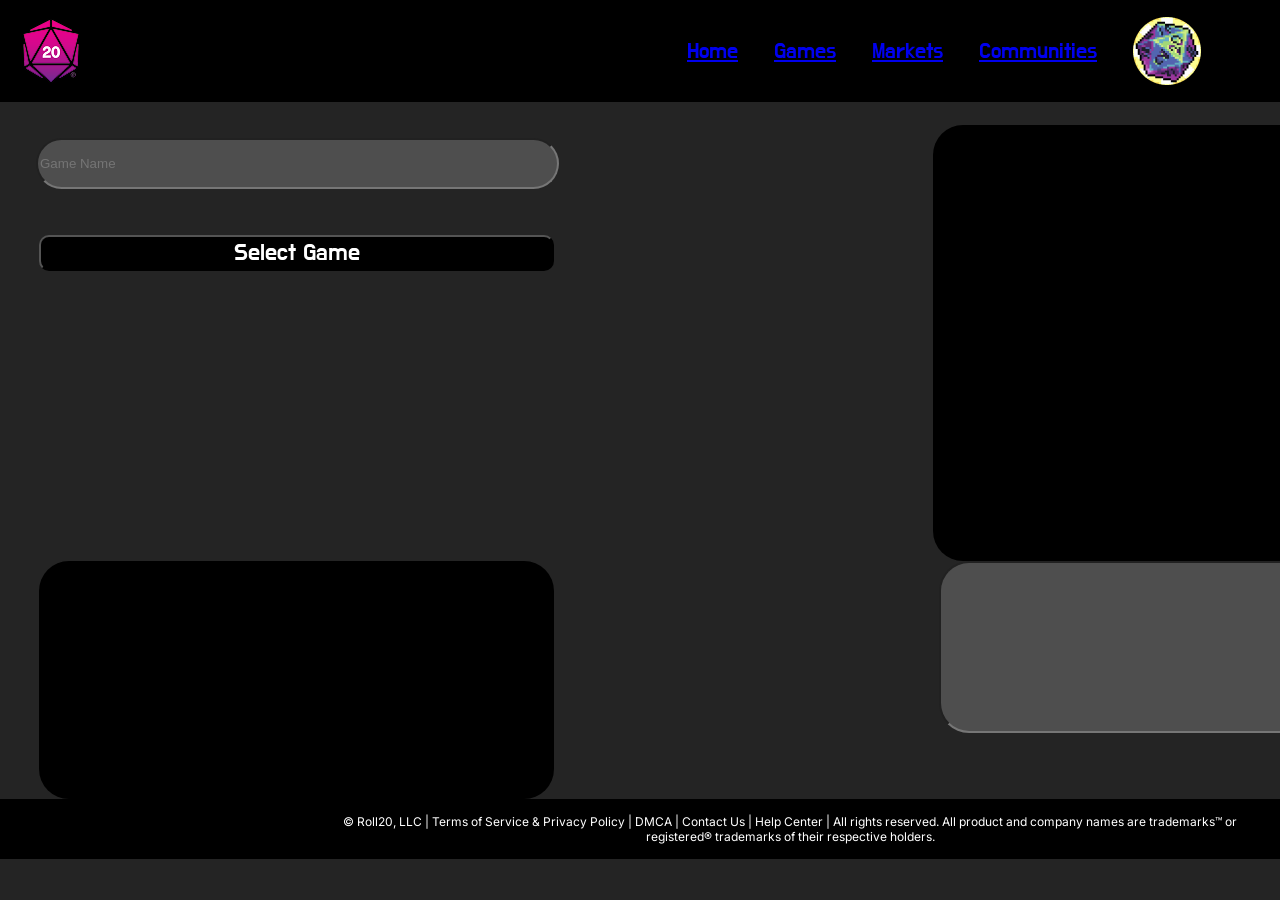
==== Games.html @ 8b6eb46a "Add files via upload" ====
<!DOCTYPE html>
<html>
<head>
  	<meta charset="utf-8">
  	<meta name="viewport" content="initial-scale=1, width=device-width">
  	<title>Roll20</title>
  	
  	<link rel="stylesheet"  href="./style.css" />
  	<link rel="stylesheet" href="https://fonts.googleapis.com/css2?family=Sansation:wght@700&display=swap" />
  	<link rel="stylesheet" href="https://fonts.googleapis.com/css2?family=Do Hyeon:wght@400&display=swap" />
  	<link rel="stylesheet" href="https://fonts.googleapis.com/css2?family=Inter:wght@400;600;700&display=swap" />
</head>

<body>
  	<header class="navbar">
  		<div class="container">
  			<img href="index.html" src="images/Roll20Icon.png" class="webicon" alt="Roll20Icon">
  			<nav class="nav">
  				<a href="index.html"> Home </a>
  				<a href="Games.html"> Games</a>
				<a href="Markets.html"> Markets</a>
				<a href="Communities.html"> Communities</a>
				<img href="Profile.html" src="images/Profile2.png" class="hover" alt="ProfilePicture">
  			</nav>
  	</header>
  		<section>
  			<div class="container">
  				<input class="search" type="text" placeholder="Game Name">
  				<br>
  					<div class="dropdown">
  					<button class="dropbutton">Select Game</button>
  					<div class="dropdown-content">
  						<a>Dungeons and Dragons 5e</a>
  						<a>Mutants And Masterminds</a>
  					</div>	
  					<div class="PictureBox">

  					</div>
  					<div class="gamesheet">
  						
  					</div>	
  					<input class="search2" type="text" name="Game Description">
  			</div>	
  		</section>

  			  	<footer class="footer">
  		<div class="container">
  		<p> © Roll20, LLC | Terms of Service & Privacy Policy | DMCA | Contact Us | Help Center | All rights reserved. All product and company names are trademarks™ or registered® trademarks of their respective holders. </p>
  		</div>
  	</footer>
</body>
</html>
---- style.css ----
body{
margin: 0;
line-height: normal;
background: #242424;
}

.navbar {
	position: static;
	top: 0;
	z-index: -50;
	background: #000000;
}

.container {
	width: min(var(--container));
	margin: 0 auto;
}

.navbar .container {
	display: flex; 
	padding: 15px;
}

.webicon {
	display: flex;
	gap: 14px;
	min-width: 72px;
}

.webicon:hover {
	scale: 105%;
}

.hover {

}

.hover:hover {
	scale: 105%;
}
.nav {
	display: flex;
	align-items: center;
	padding-left: 1200px;
	gap: 36px;
	font-family: Do Hyeon;
	font-size: 22px;
	font font-weight: 500;
	color: #DA068C;
}

.nav a:hover {
	color: white;
}

.Ad {
	position: relative;
	background-position-x: right;
	background-position-y: bottom;
	overflow: hidden;
	min-height: 200px;
	display: flex;
	background: url(images/ForgeOfArtificer2.png);
	background-repeat: no-repeat;
	background-size: cover;
}

.AdContent {
	position: relative;
	padding: 100px 0 40px 1100px;
}

.Ad h2 {
	display: black;
	margin: 0;	
	position: relative;
	font-family: Do Hyeon;
	font-size: clamp(32px, 6vw, 64px);
	font font-weight: 500;
	color: white;
	text-align: left;
	align-items: center;
}

.Ad h3 {
	display: block;
	margin: 0;
	position: relative;
	font-family: Do Hyeon;
	font-size: clamp(16px, 3vw, 32px);
	font font-weight: 500;
	color: white;
	text-align: left;
	align-items: center;
}

.Ad p {
	display: block;
	margin: 0;
	position: relative;
	font-family: Inter;
	font-size: clamp(8px, 2vw, 20px);
	color: white;
	text-align: left;
	display: inline-block;
}

.UCGames {
	padding: 39px 0 60px;
	margin-left: 30px;
}
.UCGamesTitle {
	font-family: Do Hyeon;
	font-size: 42px;
	font font-weight: 500;
	color: white;
	padding-bottom: 39px;
}

.UCGamesGrid {
	display: grid;
    grid-template-columns: repeat(3, 1fr);
    gap: 28px;
    padding-top: 39px;
}

.UCGameBlock {
	min-width: 300px;
	background: #404040;
	border-radius: 30px;
	height: 120px;
	padding: 0px;
	margin-right: 20px;
	display: flex;
}

.UCGameBlock:hover {
	background: #323232;
}

.UCIcon {
	height: auto;
	width: 120px;
	border-radius: 30px;
	padding-left: -20;
}

.UCGameBlock h3 {
	display: inline-flex;
	position: relative;
	font-family: Do Hyeon;
	font-size: 24px;
	color: white;
	text-align: left;
	padding: 0px 10px 0 10px;
	margin-bottom: -24px;
    height: 24px;
}

.UCGameBlock p {
	display: block;
	margin: 0;
	position: relative;
	font-family: Inter;
	font-size: 16px;
	color: white;
	text-align: left;
	display: inline-block;
	margin-top: 56px;
    margin-left: -170px;
}

.UCGameBlock .container {
	display: flex;
	align-items: center;
	gap: 20PX;
}

}

.YourGames {
	padding: 39px 0 60px;
	margin-left: 30px;
}

.YourGamesGrid {
	display: grid;
    grid-template-columns: 1fr;
    gap: 28px;
    padding-top: 39px;
    padding-left: 30px;
}

.YourGameBlock {
	max-width: 620px;
	background: #404040;
	border-radius: 30px;
	height: 280px;
	padding: 0px;
	margin-right: 20px;
	display: flex;
}

.YourGameIcon {
	height: auto;
	width: 620px;
	border-radius: 30px;
	padding-left: -20px;
}

.YourGameIcon:hover {
	scale: 101%;
}

.YGTitle {
	font-family: Do Hyeon;
	font-size: 42px;
	font font-weight: 500;
	color: white;
	padding-bottom: 39px;
	padding-left: 25px;
}

.CreateGame {
	align-items: center;
	padding-top: 10px;
}

.CreateGame:hover {
	scale: 105%;
}

.Tools {
	padding: 39px 0 60px;
	margin-left: 30px;
}
.ToolsTitle {
	font-family: Do Hyeon;
	font-size: 42px;
	font font-weight: 500;
	color: white;
	padding-bottom: 39px;
	padding-left: 10px;
}

.ToolsGrid {
	display: grid;
    grid-template-columns: repeat(3, 1fr);
    gap: 28px;
    padding-top: 39px;
}

.ToolsBlock {
	min-width: 420px;
	background: #404040;
	border-radius: 30px;
	height: 120px;
	padding: 0px;
	margin-right: 20px;
	display: flex;
}

.ToolsBlock a {
	min-width: 420px;
	background: #404040;
	border-radius: 30px;
	height: 120px;
	padding: 0px;
	margin-right: 20px;
	display: flex;
}

.ToolsBlock:hover {
	background: #323232;
}

.ToolIcon {
	height: 48px;
	width: 48px;
	align-items: center;
	padding: 35px;
}

.ToolsBlock h3 {
		display: inline-flex;
	position: relative;
	font-family: Do Hyeon;
	font-size: 30px;
	color: white;
	text-align: left;
	padding: 0px 10px 0 10px;
	margin-bottom: -24px;
	margin-top: 40px;
}



.footer {
	position: static;
	background: #000000;
}

.footer .container {
	display: flex; 
	padding: 15px;
}

.footer p {
		display: block;
	margin: 0;
	position: relative;
	font-family: Inter;
	font-size: 12px;
	color: white;
	text-align: center;
	display: inline-block;
	margin-left: 300px;
}

.search {
	overflow: hidden;
	background-color: #4E4E4E;
	margin: 36px;
	border-radius: 30px;
	width: 515px;
	height: 45px;
}

.search input[type=text] {
	float: left;
	margin-left: 20px;
	font-size: 36px;
	font-family: Inter;

}

.dropdown {
	position: relative;
	display: inline-block;
	border-radius: 10px;
	margin-left: 39px;
}

.dropbutton {
	background-color: #000000;
	color: white;
	font-size: 24px;
	width: 515px;
	font-family: Do Hyeon;
	border-radius: 10px;
	margin-top: 10px;
	margin-right: 200px;
}

.dropdown-content {
	display: none;
	position: absolute;
	background-color: #000000;
	min-width: 360px;
	z-index: 1;
}

.dropdown-content a {
	float: left;
	margin-left: 20px;
	font-size: 24px;
	font-family: Inter;
	color: white;
	display: flex;
}

.dropbutton:hover .dropdown-content {
	display: block;
}

.PictureBox {
	display: flex;
	float: right;
	background-color: #000000;
	width: 836px;
	height: 436px;
	border-radius: 30px;
	margin-left: 100px;
	margin-top: -100px;
	margin-right: 50px;
}

.gamesheet {
	width: 515px;
	height: 238px;
	display: flex;
	float: left;
	background-color: #000000;
	border-radius: 30px;
	margin-top: 290px;
	margin-right: -200px;
}

.search2 {
	overflow: hidden;
	display: flex;
	background-color: #4E4E4E;
	margin: 36px;
	margin-left: 900px;
	border-radius: 30px;
	width: 836px;
	height: 166px;
}

.search2 input[type=text] {
	float: left;
	margin-left: 20px;
	font-size: 36px;
	font-family: Inter;

}

@media  (max-width: 1700px) {
	.AdContent {
		padding: 100px 0 40px 1000px;
	}
}
@media  (max-width: 1600px) {
	.AdContent {
		padding: 100px 0 40px 900px;
	}
}
@media  (max-width: 1500px) {
	.AdContent {
		padding: 100px 0 40px 800px;
	}
}
@media  (max-width: 1400px) {
	.AdContent {
		padding: 100px 0 40px 700px;
	}
} 
@media  (max-width: 1300px) {
	.AdContent {
		padding: 100px 0 40px 600px;
	}
} 
@media  (max-width: 1200px) {
	.AdContent {
		padding: 100px 0 40px 500px;
	}
} 
@media  (max-width: 1100px) {
	.AdContent {
		padding: 100px 0 40px 400px;
	}
} 
@media  (max-width: 1000px) {
	.AdContent {
		padding: 75px 0 30px 300px;
	}
} 
@media  (max-width: 900px) {
	.AdContent {
		padding: 50px 0 20px 200px;
	}
} 

@media (max-width: 1230px) {
	.UCGamesGrid {
		grid-template-columns: repeat(2, 1fr);
	}
}
@media (max-width: 730px) {
	.UCGamesGrid {
		grid-template-columns: 1fr;
	}
}

@media (max-width: 665px) {
 .YourGamesGrid {
 	padding-left: 15px;
 	padding-top: 15px;
 	scale: 90%;
 }
}
@media (max-width: 600px) {
 .YourGamesGrid {
 	padding-left: 0px;
 	margin-left: -55px;
 	padding-top: 5px;
 	gap: 0px;
 	scale: 70%;
 }
}

@media (max-width: 1821px) {
	.nav {
		padding-left: 1100px;
	}
}
@media (max-width: 1730px) {
	.nav {
		padding-left: 1000px;
	}
}
@media (max-width: 1621px) {
	.nav {
		padding-left: 900px;
	}
}
@media (max-width: 1521px) {
	.nav {
		padding-left: 800px;
	}
}
@media (max-width: 1421px) {
	.nav {
		padding-left: 700px;
	}
}
@media (max-width: 1321px) {
	.nav {
		padding-left: 600px;
	}
}
@media (max-width: 1221px) {
	.nav {
		padding-left: 500px;
	}
}
@media (max-width: 1121px) {
	.nav {
		padding-left: 400px;
	}
}
@media (max-width: 1021px) {
	.nav {
		padding-left: 300px;
	}
}
@media (max-width: 921px) {
	.nav {
		padding-left: 200px;
	}
}
@media (max-width: 821px) {
	.nav {
		padding-left: 100px;
	}
}
@media (max-width: 721px) {
	.nav {
		padding-left: 100px;
		scale: 80%;
	}
}
@media (max-width: 650px) {
	.nav {
		padding-left: 80px;
		scale: 70%;
	}
}
@media (max-width: 610px) {
	.nav {
		padding-left: 50px;
		scale: 70%;
	}
}
@media (max-width: 580px) {
	.nav {
		padding-left: 20px;
		scale: 70%;
	}
}
@media (max-width: 560px) {
	.nav {
		padding-left: 0px;
		scale: 70%;
	}
}
@media (max-width: 540px) {
	.nav {
		padding-left: 0px;
		scale: 50%;
	}
}

@media (max-width: 1230px) {
	.ToolsGrid {
		grid-template-columns: repeat(2, 1fr);
	}
}
@media (max-width: 730px) {
	.ToolsGrid {
		grid-template-columns: 1fr;
	}
}
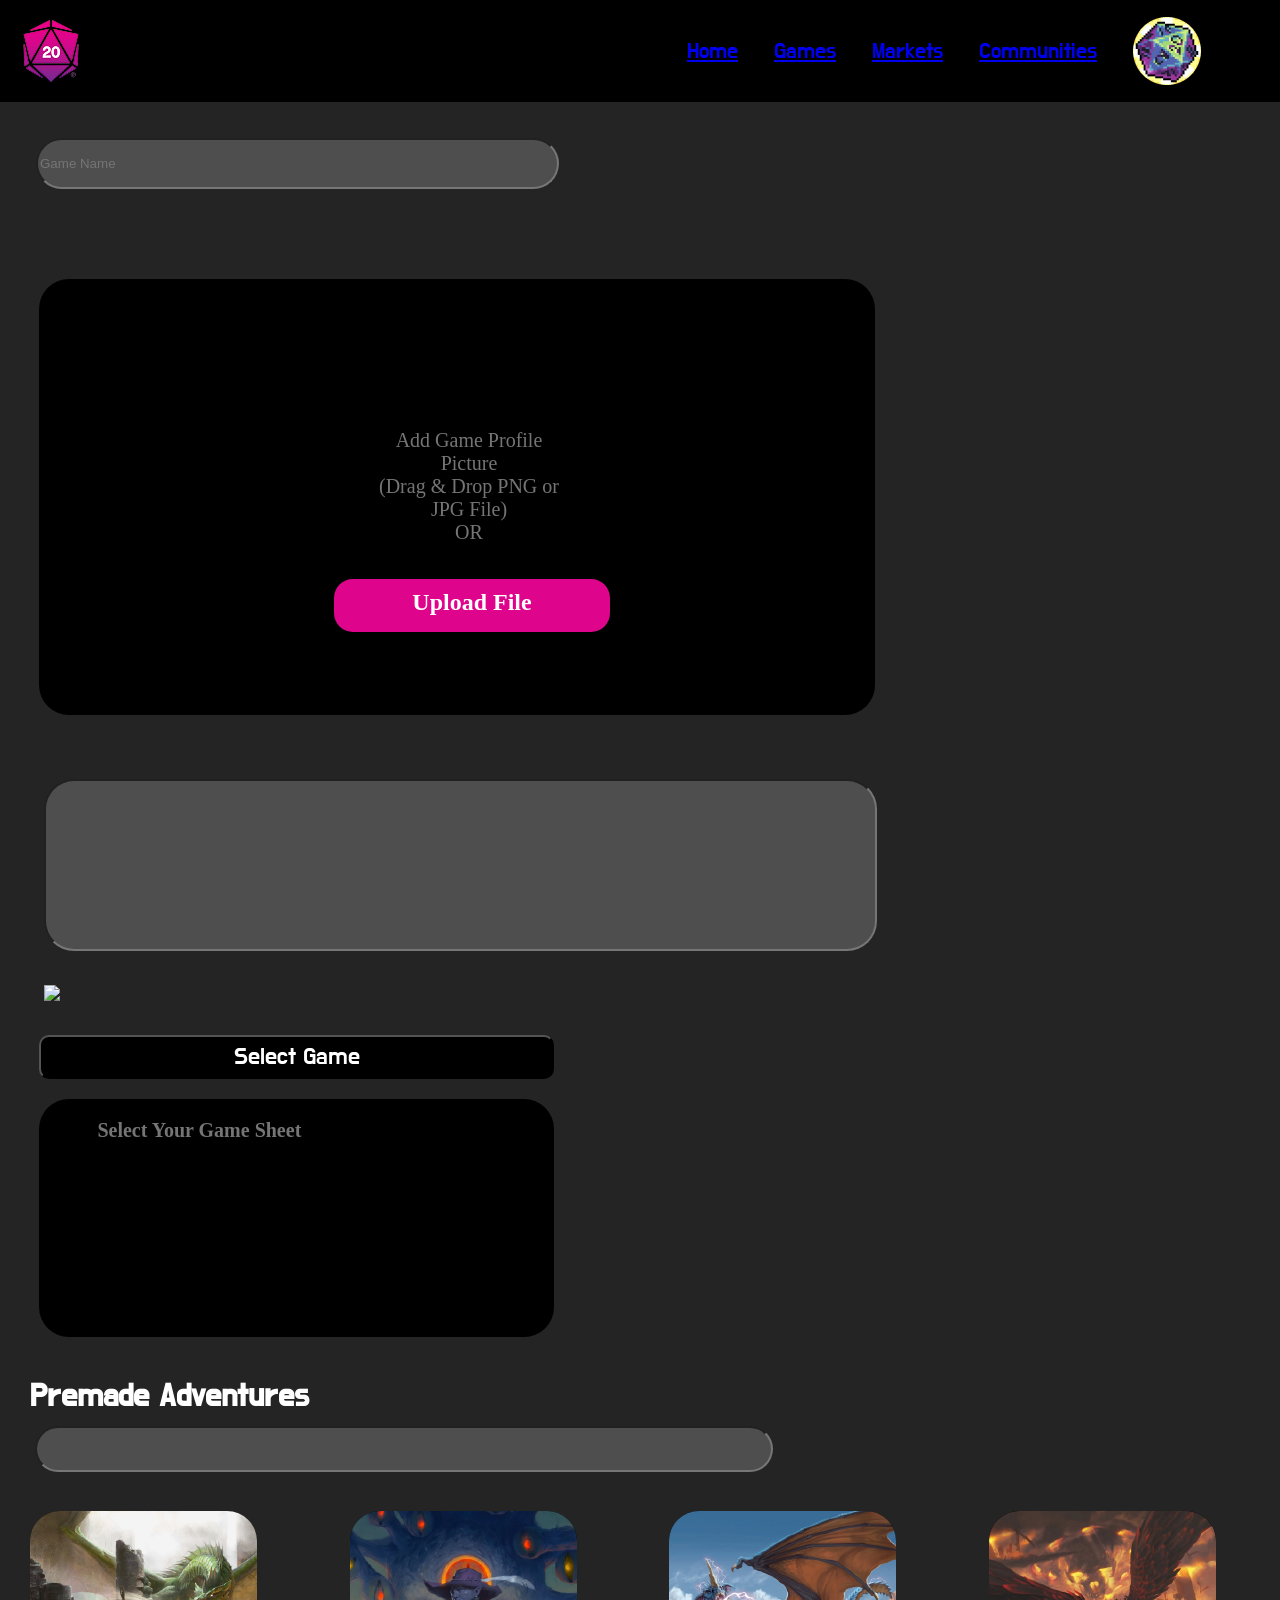
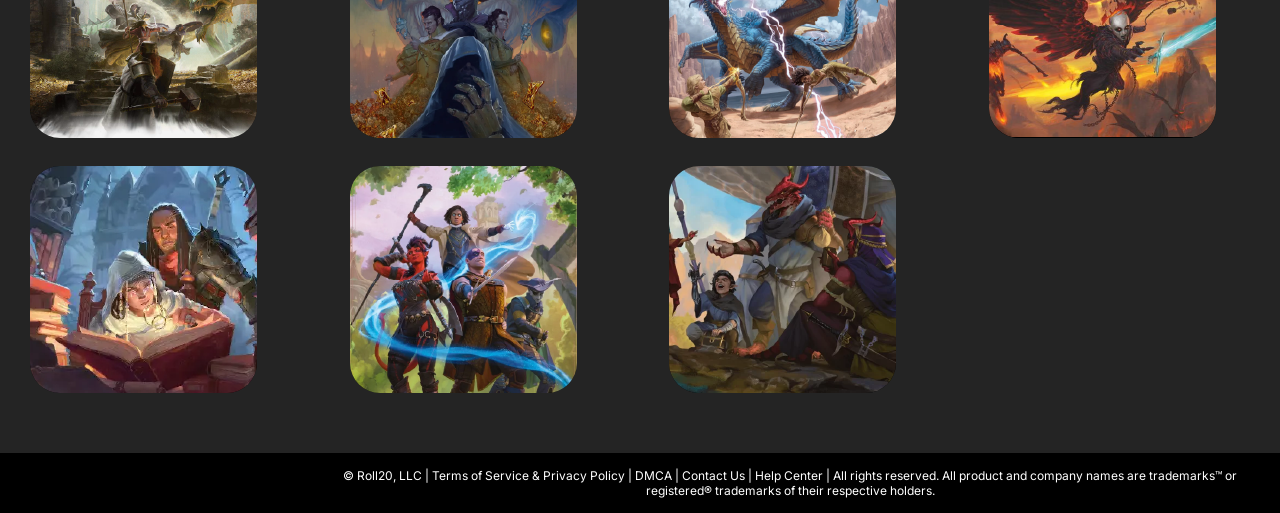
==== commit 7e274b2e: "Add files via upload" ====
--- a/Games.html
+++ b/Games.html
@@ -6,6 +6,7 @@
   	<title>Roll20</title>
   	
   	<link rel="stylesheet"  href="./style.css" />
+  	<link rel="stylesheet"  href="stylegame.css">
   	<link rel="stylesheet" href="https://fonts.googleapis.com/css2?family=Sansation:wght@700&display=swap" />
   	<link rel="stylesheet" href="https://fonts.googleapis.com/css2?family=Do Hyeon:wght@400&display=swap" />
   	<link rel="stylesheet" href="https://fonts.googleapis.com/css2?family=Inter:wght@400;600;700&display=swap" />
@@ -34,13 +35,48 @@
   						<a>Mutants And Masterminds</a>
   					</div>	
   					<div class="PictureBox">
-
+  						<p>Add Game Profile Picture <br> (Drag & Drop PNG or JPG File) <br> OR </p>
+  						<br>
+  						<div class="uploadfilebutton">
+  							<h3> Upload File </h3>
+  						</div>	
   					</div>
-  					<div class="gamesheet">
-  						
+  					<input class="search2" type="text" name="Game Description">
+  					<img src="images/CreateGame.png" class="creategame">
+  						<div class="gamesheet">
+  							<div class="gamesheetbox"> </div>
+  								<h3>Select Your Game Sheet</h3>
   					</div>	
-  					<input class="search2" type="text" name="Game Description">
   			</div>	
+  		</section>
+  		<section class="Premade">
+  			<div class="container">
+  				<h3> Premade Adventures </h3>
+  				<input class="search3" type="text" name="Search Premade Adventures">
+  				<div class="PremadeGrid">
+  					<article class="PremadeIcon"> 
+  						<img src="images/pre1.png" class="PremadeIcon" alt="A group of adventurers preparing to fight a green dragon in mines.">
+  					</article>
+  					<article class="PremadeIcon"> 
+  						<img src="images/pre2.png" class="PremadeIcon" alt="A group of villanous figures standing over treasure as they are gazed upon by a Beholder.">
+  					</article>
+  					<article class="PremadeIcon"> 
+  						<img src="images/pre3.png" class="PremadeIcon" alt="A group of adventurers fighting a blue dragon on the beach.">
+  					</article>
+  					<article class="PremadeIcon"> 
+  						<img src="images/pre4.png" class="PremadeIcon" alt="A fallen angel flying through the skies of Avernus">
+  					</article>
+  					<article class="PremadeIcon"> 
+  						<img src="images/pre5.png" class="PremadeIcon" alt="Two adventurers reading a book in a library.">
+  					</article>
+  					<article class="PremadeIcon"> 
+  						<img src="images/pre6.png" class="PremadeIcon" alt="A group of adventurers standing majestically in an open forest.">
+  					</article>
+  					<article class="PremadeIcon"> 
+  						<img src="images/pre7.png" class="PremadeIcon" alt="A group of three adventurer's camping out in plains during the day.">
+  					</article>
+  				</div>
+  			</div>
   		</section>
 
   			  	<footer class="footer">
--- a/style.css
+++ b/style.css
@@ -2,6 +2,18 @@
 margin: 0;
 line-height: normal;
 background: #242424;
+}
+
+h3 {
+	display: block;
+	margin: 0;
+	position: relative;
+	font-family: Do Hyeon;
+	font-size: clamp(16px, 3vw, 32px);
+	font font-weight: 500;
+	color: white;
+	text-align: left;
+	align-items: center;
 }
 
 .navbar {
@@ -289,7 +301,7 @@
 	color: white;
 	text-align: left;
 	padding: 0px 10px 0 10px;
-	margin-bottom: -24px;
+	margin-bottom: 40px;
 	margin-top: 40px;
 }
 
@@ -317,103 +329,8 @@
 	margin-left: 300px;
 }
 
-.search {
-	overflow: hidden;
-	background-color: #4E4E4E;
-	margin: 36px;
-	border-radius: 30px;
-	width: 515px;
-	height: 45px;
-}
-
-.search input[type=text] {
-	float: left;
-	margin-left: 20px;
-	font-size: 36px;
-	font-family: Inter;
-
-}
-
-.dropdown {
-	position: relative;
-	display: inline-block;
-	border-radius: 10px;
-	margin-left: 39px;
-}
-
-.dropbutton {
-	background-color: #000000;
-	color: white;
-	font-size: 24px;
-	width: 515px;
-	font-family: Do Hyeon;
-	border-radius: 10px;
-	margin-top: 10px;
-	margin-right: 200px;
-}
-
-.dropdown-content {
-	display: none;
-	position: absolute;
-	background-color: #000000;
-	min-width: 360px;
-	z-index: 1;
-}
-
-.dropdown-content a {
-	float: left;
-	margin-left: 20px;
-	font-size: 24px;
-	font-family: Inter;
-	color: white;
-	display: flex;
-}
-
-.dropbutton:hover .dropdown-content {
-	display: block;
-}
-
-.PictureBox {
-	display: flex;
-	float: right;
-	background-color: #000000;
-	width: 836px;
-	height: 436px;
-	border-radius: 30px;
-	margin-left: 100px;
-	margin-top: -100px;
-	margin-right: 50px;
-}
-
-.gamesheet {
-	width: 515px;
-	height: 238px;
-	display: flex;
-	float: left;
-	background-color: #000000;
-	border-radius: 30px;
-	margin-top: 290px;
-	margin-right: -200px;
-}
-
-.search2 {
-	overflow: hidden;
-	display: flex;
-	background-color: #4E4E4E;
-	margin: 36px;
-	margin-left: 900px;
-	border-radius: 30px;
-	width: 836px;
-	height: 166px;
-}
-
-.search2 input[type=text] {
-	float: left;
-	margin-left: 20px;
-	font-size: 36px;
-	font-family: Inter;
-
-}
+
+
 
 @media  (max-width: 1700px) {
 	.AdContent {
@@ -590,4 +507,4 @@
 	.ToolsGrid {
 		grid-template-columns: 1fr;
 	}
-}+
--- a/stylegame.css
+++ b/stylegame.css
@@ -0,0 +1,556 @@
+.search {
+	overflow: hidden;
+	background-color: #4E4E4E;
+	margin: 36px;
+	border-radius: 30px;
+	width: 515px;
+	height: 45px;
+}
+
+.search input[type=text] {
+	float: left;
+	margin-left: 20px;
+	font-size: 36px;
+	font-family: Inter;
+
+}
+
+.dropdown {
+	position: relative;
+	display: inline-block;
+	border-radius: 10px;
+	margin-left: 39px;
+}
+
+.dropbutton {
+	background-color: #000000;
+	color: white;
+	font-size: 24px;
+	width: 515px;
+	font-family: Do Hyeon;
+	border-radius: 10px;
+	padding: 5px;
+	margin-top: 10px;
+	margin-right: 200px;
+}
+
+.dropdown-content {
+	display: none;
+	position: absolute;
+	background-color: #000000;
+	min-width: 360px;
+	z-index: 1;
+}
+
+.dropdown-content a {
+	float: left;
+	margin-left: 20px;
+	font-size: 24px;
+	font-family: Inter;
+	color: white;
+	display: flex;
+}
+
+.dropbutton:hover .dropdown-content {
+	display: block;
+}
+
+.PictureBox {
+	display: flex;
+	float: right;
+	background-color: #000000;
+	width: 836px;
+	height: 436px;
+	border-radius: 30px;
+	margin-left: 100px;
+	margin-top: -100px;
+	margin-right: 50px;
+}
+
+.PictureBox p {
+	text-align: center;
+	font-family: Sansation;
+	color: #757575;
+	font-size: 20px;
+	margin-left: 330px;
+	margin-top: 150px;
+	width: 200px;
+}
+
+.uploadfilebutton {
+	width: 276px;
+	height: 53px;
+	background-color: #DE058C;
+	border-radius: 19px;
+	margin-left: -235px;
+	margin-top: 300px;
+	display: block;
+}
+
+.uploadfilebutton h3 {
+		text-align: center;
+	font-family: Sansation;
+	color: white;
+	font-size: 24px;
+	margin-top: 10px;
+}
+
+.gamesheet {
+	width: 515px;
+	height: 238px;
+	display: flex;
+	float: left;
+	background-color: #000000;
+	border-radius: 30px;
+	margin-top: -200px;
+	margin-right: -200px;
+}
+
+.gamesheetbox {
+	display: block;
+	margin-top: 	50px;
+	width: 	64px;
+	height: 64px;
+}
+
+.gamesheet	h3 {
+	text-align: left;
+	font-family: Sansation;
+	color: #757575;
+	font-size: 20px;
+	margin-top: 20px;
+	width: 	500px;
+
+}
+.gamesheet	p {
+	text-align: left;
+	font-family: Sansation;
+	color: white;
+	font-size: 16px;
+
+
+}
+
+
+.search2 {
+	overflow: hidden;
+	display: flex;
+	background-color: #4E4E4E;
+	margin: 36px;
+	margin-left: 890px;
+	border-radius: 30px;
+	width: 825px;
+	height: 166px;
+}
+
+.search2 input[type=text] {
+	float: left;
+	margin-left: 20px;
+	font-size: 36px;
+	font-family: Inter;
+
+}
+
+.creategame {
+	margin-left: 575px;
+	margin-top: -30px;
+}
+
+.Premade {
+		padding: 39px 0 60px;
+	margin-left: 30px;
+}
+
+.search3 {
+	overflow: hidden;
+	background-color: #4E4E4E;
+	border-radius: 30px;
+	width: 730px;
+	height: 40px;
+	margin-top: -100px;
+	padding-top: -100px;
+	margin-left: 890px;
+}
+
+.search3 input[type=text] {
+	float: left;
+	margin-left: 20px;
+	font-size: 36px;
+	font-family: Inter;
+
+}
+
+.PremadeGrid {
+	display: grid;
+    grid-template-columns: repeat(7, 1fr);
+    gap: 28px;
+    padding-top: 39px;
+}
+
+.PremadeIcon {
+	height: 227px;
+	width: 227px;
+	border-radius: 30px;
+	background: black;
+}
+
+@media (max-width: 510px) {
+	.search {
+		width: 	450px;
+		margin-left: 10px;
+	}
+	.dropbutton {
+		width: 	450px;
+		margin-left: -25px;
+	}
+	.gamesheet {
+		width: 	450px;
+		margin-left: -10px;
+	}
+}
+
+@media	(max-width: 1780px) {
+	.search2 {
+		margin-left: 	870px;
+	}
+	.creategame	{
+		margin-left: 	555px;
+	}
+	.PremadeGrid	{
+		grid-template-columns: repeat(6, 1fr);
+	}
+}
+@media	(max-width: 1750px) {
+	.search2 {
+		margin-left: 	850px;
+	}
+	.creategame	{
+		margin-left: 	535px;
+	}
+}
+@media	(max-width: 1720px) {
+	.search2 {
+		margin-left: 	820px;
+	}
+	.creategame	{
+		margin-left: 	505px;
+	}
+}
+@media	(max-width: 1700px) {
+	.search2 {
+		margin-left: 	790px;
+	}
+	.creategame	{
+		margin-left: 	475px;
+	}
+}
+@media	(max-width: 1660px) {
+	.search2 {
+		margin-left: 	750px;
+	}
+	.creategame	{
+		margin-left: 	435px;
+	}
+	.search3 {
+		margin-left: 	750px;
+	}
+}
+@media	(max-width: 1610px) {
+	.search2 {
+		margin-left: 	710px;
+	}
+	.creategame	{
+		margin-left: 	385px;
+	}
+}
+@media	(max-width: 1580px) {
+	.search2 {
+		margin-left: 	660px;
+	}
+	.creategame	{
+		margin-left: 	345px;
+	}
+		.PremadeGrid	{
+		grid-template-columns: repeat(5, 1fr);
+	}
+}
+@media	(max-width: 1530px) {
+	.search2 {
+		margin-left: 	590px;
+	}
+	.creategame	{
+		margin-left: 	275px;
+	}
+	.search3 {
+		margin-left: 	590px;
+	}
+}
+@media	(max-width: 1470px) {
+	.search2 {
+		margin-left: 	530px;
+	}
+	.creategame	{
+		margin-left: 	215px;
+	}
+	.search3 {
+		margin-left: 	590px;
+	}
+	.PictureBox	{
+		margin-right: 	30px;
+	}
+}
+@media	(max-width: 1420px) {
+	.gamesheet	{
+		margin-top: 20px;
+	}
+	.dropdown	{
+		margin-top: 	800px;
+	}
+	.search2 {
+		margin-left: 	5px;
+		margin-top: -300px;
+	}
+	.creategame	{
+		margin-left: 	5px;
+	}
+	.search3 {
+		margin-left: 	590px;
+	}
+	.PictureBox	{
+		margin-top: -800px;
+		margin-right: 	490px;
+		margin-left: 	-0px;
+
+	}
+}
+@media	(max-width: 1370px) {
+	.gamesheet	{
+		margin-top: 20px;
+	}
+	.dropdown	{
+		margin-top: 	800px;
+	}
+	.search2 {
+		margin-left: 	5px;
+		margin-top: -300px;
+	}
+	.creategame	{
+		margin-left: 	5px;
+	}
+	.search3 {
+		margin-top: 10px;
+		margin-left: 	5px;
+	}
+	.PictureBox	{
+		margin-top: -800px;
+		margin-right: 	490px;
+		margin-left: 	-0px;
+
+	}
+}
+@media	(max-width: 1290px) {
+	.gamesheet	{
+		margin-top: 20px;
+	}
+	.dropdown	{
+		margin-top: 	800px;
+	}
+	.search2 {
+		margin-left: 	5px;
+		margin-top: -300px;
+	}
+	.creategame	{
+		margin-left: 	5px;
+	}
+	.search3 {
+		margin-top: 10px;
+		margin-left: 	5px;
+	}
+	.PictureBox	{
+		margin-top: -800px;
+		margin-right: 	490px;
+		margin-left: 	-0px;
+
+	}
+	.PremadeGrid	{
+		grid-template-columns: repeat(4, 1fr);
+	}	
+}
+@media	(max-width: 1030px) {
+	.gamesheet	{
+		margin-top: 20px;
+	}
+	.dropdown	{
+		margin-top: 	800px;
+	}
+	.search2 {
+		margin-left: 	5px;
+		margin-top: -300px;
+	}
+	.creategame	{
+		margin-left: 	5px;
+	}
+	.search3 {
+		margin-top: 10px;
+		margin-left: 	5px;
+	}
+	.PictureBox	{
+		margin-top: -800px;
+		margin-right: 	490px;
+		margin-left: 	-0px;
+
+	}
+	.PremadeGrid	{
+		grid-template-columns: repeat(3, 1fr);
+	}	
+}
+@media	(max-width: 890px) {
+	.gamesheet	{
+		margin-top: 20px;
+	}
+	.dropdown	{
+		margin-top: 	700px;
+	}
+	.search2 {
+		margin-left: 	-80px;
+		margin-top: -400px;
+		scale: 	.8;
+	}
+	.creategame	{
+		margin-left: 	-80px;
+		scale: 	.8;
+	}
+	.search3 {
+		margin-top: 10px;
+		margin-left: 	5px;
+	}
+	.PictureBox	{
+		margin-top: -800px;
+		margin-right: 	600px;
+		margin-left: 	-80px;
+		scale: 	.8;
+
+	}
+	.PremadeGrid	{
+		grid-template-columns: repeat(3, 1fr);
+	}	
+}
+@media	(max-width: 730px) {
+	.gamesheet	{
+		margin-top: 20px;
+	}
+	.dropdown	{
+		margin-top: 	600px;
+	}
+	.search2 {
+		margin-left: 	-160px;
+		margin-top: -400px;
+		scale: 	.6;
+	}
+	.creategame	{
+		margin-left: 	-160px;
+		margin-top: -70px;
+		scale: 	.6;
+	}
+	.search3 {
+		margin-top: 10px;
+		margin-left: 	5px;
+		width: 	600px;
+	}
+	.PictureBox	{
+		margin-top: -750px;
+		margin-right: 	600px;
+		margin-left: 	-160px;
+		scale: 	.6;
+
+	}
+	.PremadeGrid	{
+		grid-template-columns: repeat(2, 1fr);
+	}	
+}
+@media	(max-width: 570px) {
+	.gamesheet	{
+		margin-top: 20px;
+		width: 	450px;
+	}
+	.dropdown	{
+		margin-top: 	600px;
+	}
+	.search2 {
+		margin-left: 	-180px;
+		margin-top: -400px;
+		scale: 	.6;
+	}
+	.creategame	{
+		margin-left: 	-180px;
+		margin-top: -70px;
+		scale: 	.6;
+	}
+	.search3 {
+		margin-top: 10px;
+		margin-left: 	5px;
+		width: 	600px;
+	}
+	.PictureBox	{
+		margin-top: -750px;
+		margin-right: 	600px;
+		margin-left: 	-180px;
+		scale: 	.6;
+
+	}
+	.PremadeGrid	{
+		grid-template-columns: repeat(2, 1fr);
+		}
+			.search {
+		width: 	450px;
+	}
+		.dropbutton {
+		width: 	450px;
+		margin-left: 	5px;
+	}
+	
+}
+@media	(max-width: 502px) {
+	.gamesheet	{
+		margin-top: 20px;
+		width: 	450px;
+	}
+	.dropdown	{
+		margin-top: 	600px;
+	}
+	.search2 {
+		margin-left: 	-200px;
+		margin-top: -400px;
+		scale: 	.6;
+	}
+	.creategame	{
+		margin-left: 	-200px;
+		margin-top: -70px;
+		scale: 	.6;
+	}
+	.search3 {
+		margin-top: 10px;
+		margin-left: 	5px;
+		width: 	420px;
+	}
+	.PictureBox	{
+		margin-top: -750px;
+		margin-right: 	600px;
+		margin-left: 	-200px;
+		scale: 	.6;
+
+	}
+	.PremadeGrid	{
+		grid-template-columns: repeat(2, 1fr);
+		scale: .9;
+		}
+			.search {
+		width: 	450px;
+	}
+		.dropbutton {
+		width: 	450px;
+		margin-left: 	0px;
+		margin-right: 	15PX;
+	}
+	
+}
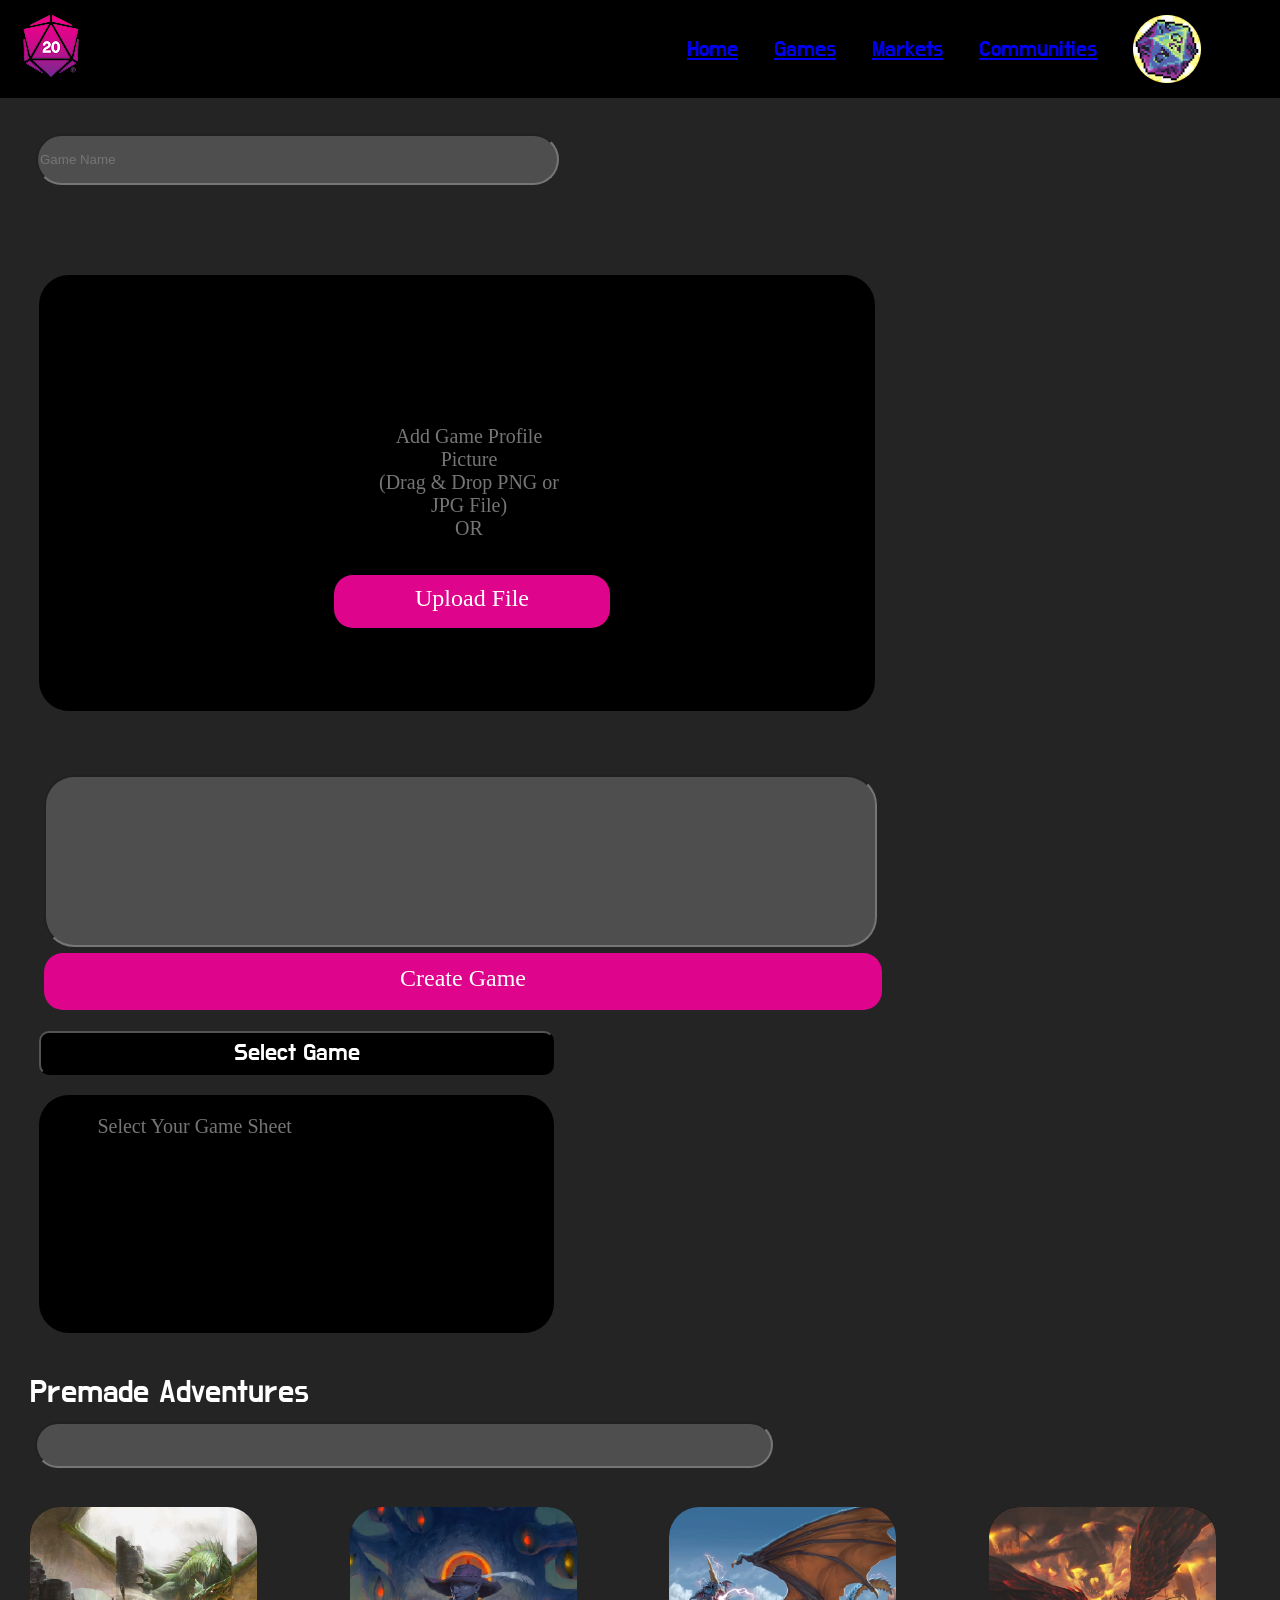
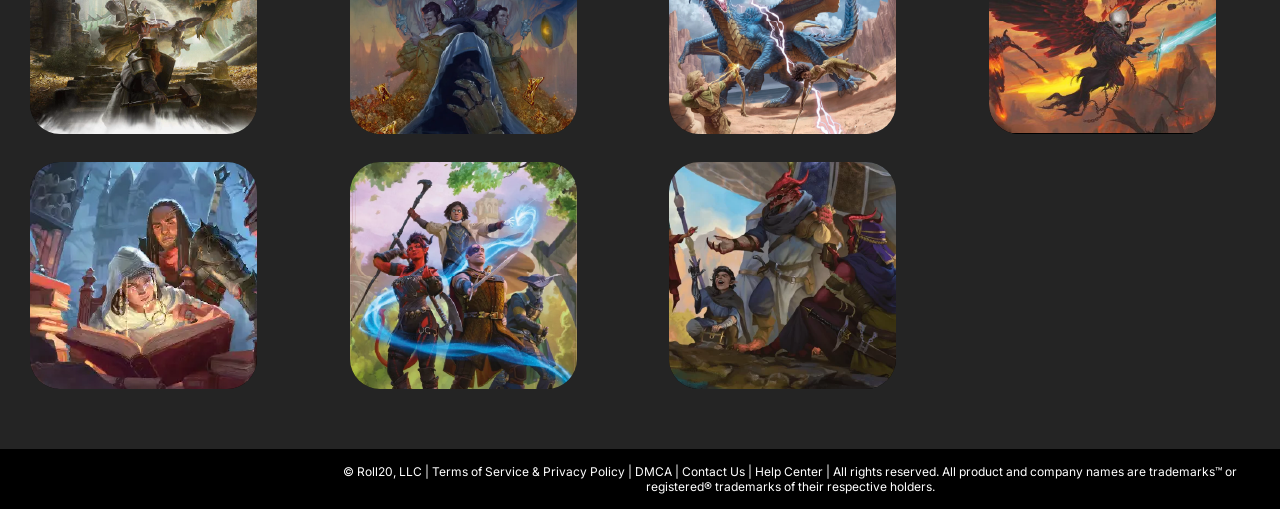
==== commit 21ce98d3: "Add files via upload" ====
--- a/Games.html
+++ b/Games.html
@@ -15,13 +15,17 @@
 <body>
   	<header class="navbar">
   		<div class="container">
-  			<img href="index.html" src="images/Roll20Icon.png" class="webicon" alt="Roll20Icon">
+			<h1>
+				<a href="index.html">
+  					<img src="images/Roll20Icon.png" class="webicon" alt="Roll20">
+  				</a>
+  			</h1>
   			<nav class="nav">
   				<a href="index.html"> Home </a>
   				<a href="Games.html"> Games</a>
-				<a href="Markets.html"> Markets</a>
+				<a href="Market.html"> Markets</a>
 				<a href="Communities.html"> Communities</a>
-				<img href="Profile.html" src="images/Profile2.png" class="hover" alt="ProfilePicture">
+				<img href="Profile.html" src="images/Profile2.png" class="hover" alt="Username">
   			</nav>
   	</header>
   		<section>
@@ -42,7 +46,7 @@
   						</div>	
   					</div>
   					<input class="search2" type="text" name="Game Description">
-  					<img src="images/CreateGame.png" class="creategame">
+  					<div class="creategame"><h3>Create Game</h3> </div>
   						<div class="gamesheet">
   							<div class="gamesheetbox"> </div>
   								<h3>Select Your Game Sheet</h3>
@@ -54,27 +58,27 @@
   				<h3> Premade Adventures </h3>
   				<input class="search3" type="text" name="Search Premade Adventures">
   				<div class="PremadeGrid">
-  					<article class="PremadeIcon"> 
+  					<div class="PremadeIcon"> 
   						<img src="images/pre1.png" class="PremadeIcon" alt="A group of adventurers preparing to fight a green dragon in mines.">
-  					</article>
-  					<article class="PremadeIcon"> 
+  					</div>
+  					<div class="PremadeIcon"> 
   						<img src="images/pre2.png" class="PremadeIcon" alt="A group of villanous figures standing over treasure as they are gazed upon by a Beholder.">
-  					</article>
-  					<article class="PremadeIcon"> 
+  					</div>
+  					<div class="PremadeIcon"> 
   						<img src="images/pre3.png" class="PremadeIcon" alt="A group of adventurers fighting a blue dragon on the beach.">
-  					</article>
-  					<article class="PremadeIcon"> 
+  					</div>
+  					<div class="PremadeIcon"> 
   						<img src="images/pre4.png" class="PremadeIcon" alt="A fallen angel flying through the skies of Avernus">
-  					</article>
-  					<article class="PremadeIcon"> 
+  					</div>
+  					<div class="PremadeIcon"> 
   						<img src="images/pre5.png" class="PremadeIcon" alt="Two adventurers reading a book in a library.">
-  					</article>
-  					<article class="PremadeIcon"> 
+  					</div>
+  					<div class="PremadeIcon"> 
   						<img src="images/pre6.png" class="PremadeIcon" alt="A group of adventurers standing majestically in an open forest.">
-  					</article>
-  					<article class="PremadeIcon"> 
+  					</div>
+  					<div class="PremadeIcon"> 
   						<img src="images/pre7.png" class="PremadeIcon" alt="A group of three adventurer's camping out in plains during the day.">
-  					</article>
+  					</div>
   				</div>
   			</div>
   		</section>
--- a/style.css
+++ b/style.css
@@ -2,7 +2,7 @@
 margin: 0;
 line-height: normal;
 background: #242424;
-}
+	}
 
 h3 {
 	display: block;
@@ -10,46 +10,56 @@
 	position: relative;
 	font-family: Do Hyeon;
 	font-size: clamp(16px, 3vw, 32px);
-	font font-weight: 500;
+	font-weight: 500;
 	color: white;
 	text-align: left;
 	align-items: center;
-}
+	}
+
+span {
+	font-weight: bold;
+	}
 
 .navbar {
 	position: static;
 	top: 0;
 	z-index: -50;
 	background: #000000;
-}
+	}
 
 .container {
 	width: min(var(--container));
 	margin: 0 auto;
-}
+	}
 
 .navbar .container {
 	display: flex; 
 	padding: 15px;
+	}
+
+.navbar h1 {
+	margin-bottom: -10px;
+	margin-top: -5px;
+
 }
 
 .webicon {
 	display: flex;
 	gap: 14px;
 	min-width: 72px;
-}
+	}
 
 .webicon:hover {
 	scale: 105%;
-}
+	}	
 
 .hover {
 
-}
+	}
 
 .hover:hover {
 	scale: 105%;
-}
+	}
 .nav {
 	display: flex;
 	align-items: center;
@@ -59,11 +69,11 @@
 	font-size: 22px;
 	font font-weight: 500;
 	color: #DA068C;
-}
+	}
 
 .nav a:hover {
 	color: white;
-}
+	}
 
 .Ad {
 	position: relative;
@@ -75,12 +85,12 @@
 	background: url(images/ForgeOfArtificer2.png);
 	background-repeat: no-repeat;
 	background-size: cover;
-}
+	}
 
 .AdContent {
 	position: relative;
 	padding: 100px 0 40px 1100px;
-}
+	}
 
 .Ad h2 {
 	display: black;
@@ -92,7 +102,7 @@
 	color: white;
 	text-align: left;
 	align-items: center;
-}
+	}
 
 .Ad h3 {
 	display: block;
@@ -104,7 +114,7 @@
 	color: white;
 	text-align: left;
 	align-items: center;
-}
+	}
 
 .Ad p {
 	display: block;
@@ -115,26 +125,26 @@
 	color: white;
 	text-align: left;
 	display: inline-block;
-}
+	}
 
 .UCGames {
 	padding: 39px 0 60px;
 	margin-left: 30px;
-}
+	}
 .UCGamesTitle {
 	font-family: Do Hyeon;
 	font-size: 42px;
 	font font-weight: 500;
 	color: white;
 	padding-bottom: 39px;
-}
+	}
 
 .UCGamesGrid {
 	display: grid;
     grid-template-columns: repeat(3, 1fr);
     gap: 28px;
     padding-top: 39px;
-}
+	}	
 
 .UCGameBlock {
 	min-width: 300px;
@@ -144,18 +154,18 @@
 	padding: 0px;
 	margin-right: 20px;
 	display: flex;
-}
+	}
 
 .UCGameBlock:hover {
 	background: #323232;
-}
+	}
 
 .UCIcon {
 	height: auto;
 	width: 120px;
 	border-radius: 30px;
 	padding-left: -20;
-}
+	}
 
 .UCGameBlock h3 {
 	display: inline-flex;
@@ -167,7 +177,7 @@
 	padding: 0px 10px 0 10px;
 	margin-bottom: -24px;
     height: 24px;
-}
+	}
 
 .UCGameBlock p {
 	display: block;
@@ -180,20 +190,20 @@
 	display: inline-block;
 	margin-top: 56px;
     margin-left: -170px;
-}
+	}
 
 .UCGameBlock .container {
 	display: flex;
 	align-items: center;
 	gap: 20PX;
-}
-
-}
+	}
+
+	}
 
 .YourGames {
 	padding: 39px 0 60px;
 	margin-left: 30px;
-}
+	}
 
 .YourGamesGrid {
 	display: grid;
@@ -201,7 +211,7 @@
     gap: 28px;
     padding-top: 39px;
     padding-left: 30px;
-}
+	}
 
 .YourGameBlock {
 	max-width: 620px;
@@ -211,18 +221,18 @@
 	padding: 0px;
 	margin-right: 20px;
 	display: flex;
-}
+	}
 
 .YourGameIcon {
 	height: auto;
 	width: 620px;
 	border-radius: 30px;
 	padding-left: -20px;
-}
+	}
 
 .YourGameIcon:hover {
 	scale: 101%;
-}
+	}
 
 .YGTitle {
 	font-family: Do Hyeon;
@@ -231,21 +241,36 @@
 	color: white;
 	padding-bottom: 39px;
 	padding-left: 25px;
-}
-
-.CreateGame {
-	align-items: center;
+	}
+
+
+
+.createbutton:hover {
+	scale: 105%;
+	}
+
+.createbutton {
+	width: 200px;
+	height: 48px;
+	background-color: #DE058C;
+	border-radius: 19px;
+	margin-top: -125px;
+	margin-left: 250px;
+	display: block;
+	}
+
+.createbutton h3 {
+		text-align: center;
+	font-family: Sansation;
+	color: white;
+	font-size: 24px;
 	padding-top: 10px;
-}
-
-.CreateGame:hover {
-	scale: 105%;
-}
+	}
 
 .Tools {
 	padding: 39px 0 60px;
 	margin-left: 30px;
-}
+	}
 .ToolsTitle {
 	font-family: Do Hyeon;
 	font-size: 42px;
@@ -253,14 +278,14 @@
 	color: white;
 	padding-bottom: 39px;
 	padding-left: 10px;
-}
+	}
 
 .ToolsGrid {
 	display: grid;
     grid-template-columns: repeat(3, 1fr);
     gap: 28px;
     padding-top: 39px;
-}
+	}	
 
 .ToolsBlock {
 	min-width: 420px;
@@ -270,7 +295,7 @@
 	padding: 0px;
 	margin-right: 20px;
 	display: flex;
-}
+	}
 
 .ToolsBlock a {
 	min-width: 420px;
@@ -280,18 +305,18 @@
 	padding: 0px;
 	margin-right: 20px;
 	display: flex;
-}
+	}
 
 .ToolsBlock:hover {
 	background: #323232;
-}
+	}
 
 .ToolIcon {
 	height: 48px;
 	width: 48px;
 	align-items: center;
 	padding: 35px;
-}
+	}
 
 .ToolsBlock h3 {
 		display: inline-flex;
@@ -303,19 +328,19 @@
 	padding: 0px 10px 0 10px;
 	margin-bottom: 40px;
 	margin-top: 40px;
-}
+	}
 
 
 
 .footer {
 	position: static;
 	background: #000000;
-}
+	}
 
 .footer .container {
 	display: flex; 
 	padding: 15px;
-}
+	}
 
 .footer p {
 		display: block;
@@ -327,7 +352,7 @@
 	text-align: center;
 	display: inline-block;
 	margin-left: 300px;
-}
+	}
 
 
 
@@ -494,7 +519,8 @@
 @media (max-width: 540px) {
 	.nav {
 		padding-left: 0px;
-		scale: 50%;
+		scale: 70%;
+		margin-left: -40px;
 	}
 }
 
--- a/stylegame.css
+++ b/stylegame.css
@@ -95,6 +95,10 @@
 	margin-top: 10px;
 }
 
+.uploadfilebutton:hover {
+	scale: 105%;
+}
+
 .gamesheet {
 	width: 515px;
 	height: 238px;
@@ -152,8 +156,25 @@
 }
 
 .creategame {
-	margin-left: 575px;
+		width: 838px;
+	height: 57px;
+	background-color: #DE058C;
+	border-radius: 19px;
+	display: block;
+	margin-left: 890px;
 	margin-top: -30px;
+}
+
+.creategame h3 {
+		text-align: center;
+	font-family: Sansation;
+	color: white;
+	font-size: 24px;
+	padding-top: 12px;
+}
+
+.creategame:hover {
+	scale: 105%;
 }
 
 .Premade {
@@ -214,7 +235,7 @@
 		margin-left: 	870px;
 	}
 	.creategame	{
-		margin-left: 	555px;
+		margin-left: 	870px;
 	}
 	.PremadeGrid	{
 		grid-template-columns: repeat(6, 1fr);
@@ -225,7 +246,7 @@
 		margin-left: 	850px;
 	}
 	.creategame	{
-		margin-left: 	535px;
+		margin-left: 	850px;
 	}
 }
 @media	(max-width: 1720px) {
@@ -233,7 +254,7 @@
 		margin-left: 	820px;
 	}
 	.creategame	{
-		margin-left: 	505px;
+		margin-left: 	820px;
 	}
 }
 @media	(max-width: 1700px) {
@@ -241,7 +262,7 @@
 		margin-left: 	790px;
 	}
 	.creategame	{
-		margin-left: 	475px;
+		margin-left: 	790px;
 	}
 }
 @media	(max-width: 1660px) {
@@ -249,18 +270,18 @@
 		margin-left: 	750px;
 	}
 	.creategame	{
-		margin-left: 	435px;
-	}
-	.search3 {
 		margin-left: 	750px;
 	}
+	.search3 {
+		margin-left: 	750px;
+	}
 }
 @media	(max-width: 1610px) {
 	.search2 {
 		margin-left: 	710px;
 	}
 	.creategame	{
-		margin-left: 	385px;
+		margin-left: 	710px;
 	}
 }
 @media	(max-width: 1580px) {
@@ -268,7 +289,7 @@
 		margin-left: 	660px;
 	}
 	.creategame	{
-		margin-left: 	345px;
+		margin-left: 	660px;
 	}
 		.PremadeGrid	{
 		grid-template-columns: repeat(5, 1fr);
@@ -279,18 +300,18 @@
 		margin-left: 	590px;
 	}
 	.creategame	{
-		margin-left: 	275px;
-	}
-	.search3 {
 		margin-left: 	590px;
 	}
+	.search3 {
+		margin-left: 	590px;
+	}
 }
 @media	(max-width: 1470px) {
 	.search2 {
 		margin-left: 	530px;
 	}
 	.creategame	{
-		margin-left: 	215px;
+		margin-left: 	530px;
 	}
 	.search3 {
 		margin-left: 	590px;
@@ -419,6 +440,9 @@
 	.creategame	{
 		margin-left: 	-80px;
 		scale: 	.8;
+	}
+	.creategame:hover {
+		scale: .85;
 	}
 	.search3 {
 		margin-top: 10px;
@@ -452,6 +476,9 @@
 		margin-top: -70px;
 		scale: 	.6;
 	}
+		.creategame:hover {
+		scale: .65;
+	}
 	.search3 {
 		margin-top: 10px;
 		margin-left: 	5px;
@@ -519,14 +546,17 @@
 		margin-top: 	600px;
 	}
 	.search2 {
-		margin-left: 	-200px;
+		margin-left: 	-215px;
 		margin-top: -400px;
-		scale: 	.6;
-	}
-	.creategame	{
-		margin-left: 	-200px;
+		scale: 	.56;
+	}
+	.creategame	{
+		margin-left: 	-215px;
 		margin-top: -70px;
-		scale: 	.6;
+		scale: 	.56;
+	}
+		.creategame:hover {
+		scale: .58;
 	}
 	.search3 {
 		margin-top: 10px;
@@ -536,8 +566,8 @@
 	.PictureBox	{
 		margin-top: -750px;
 		margin-right: 	600px;
-		margin-left: 	-200px;
-		scale: 	.6;
+		margin-left: 	-215px;
+		scale: 	.56;
 
 	}
 	.PremadeGrid	{
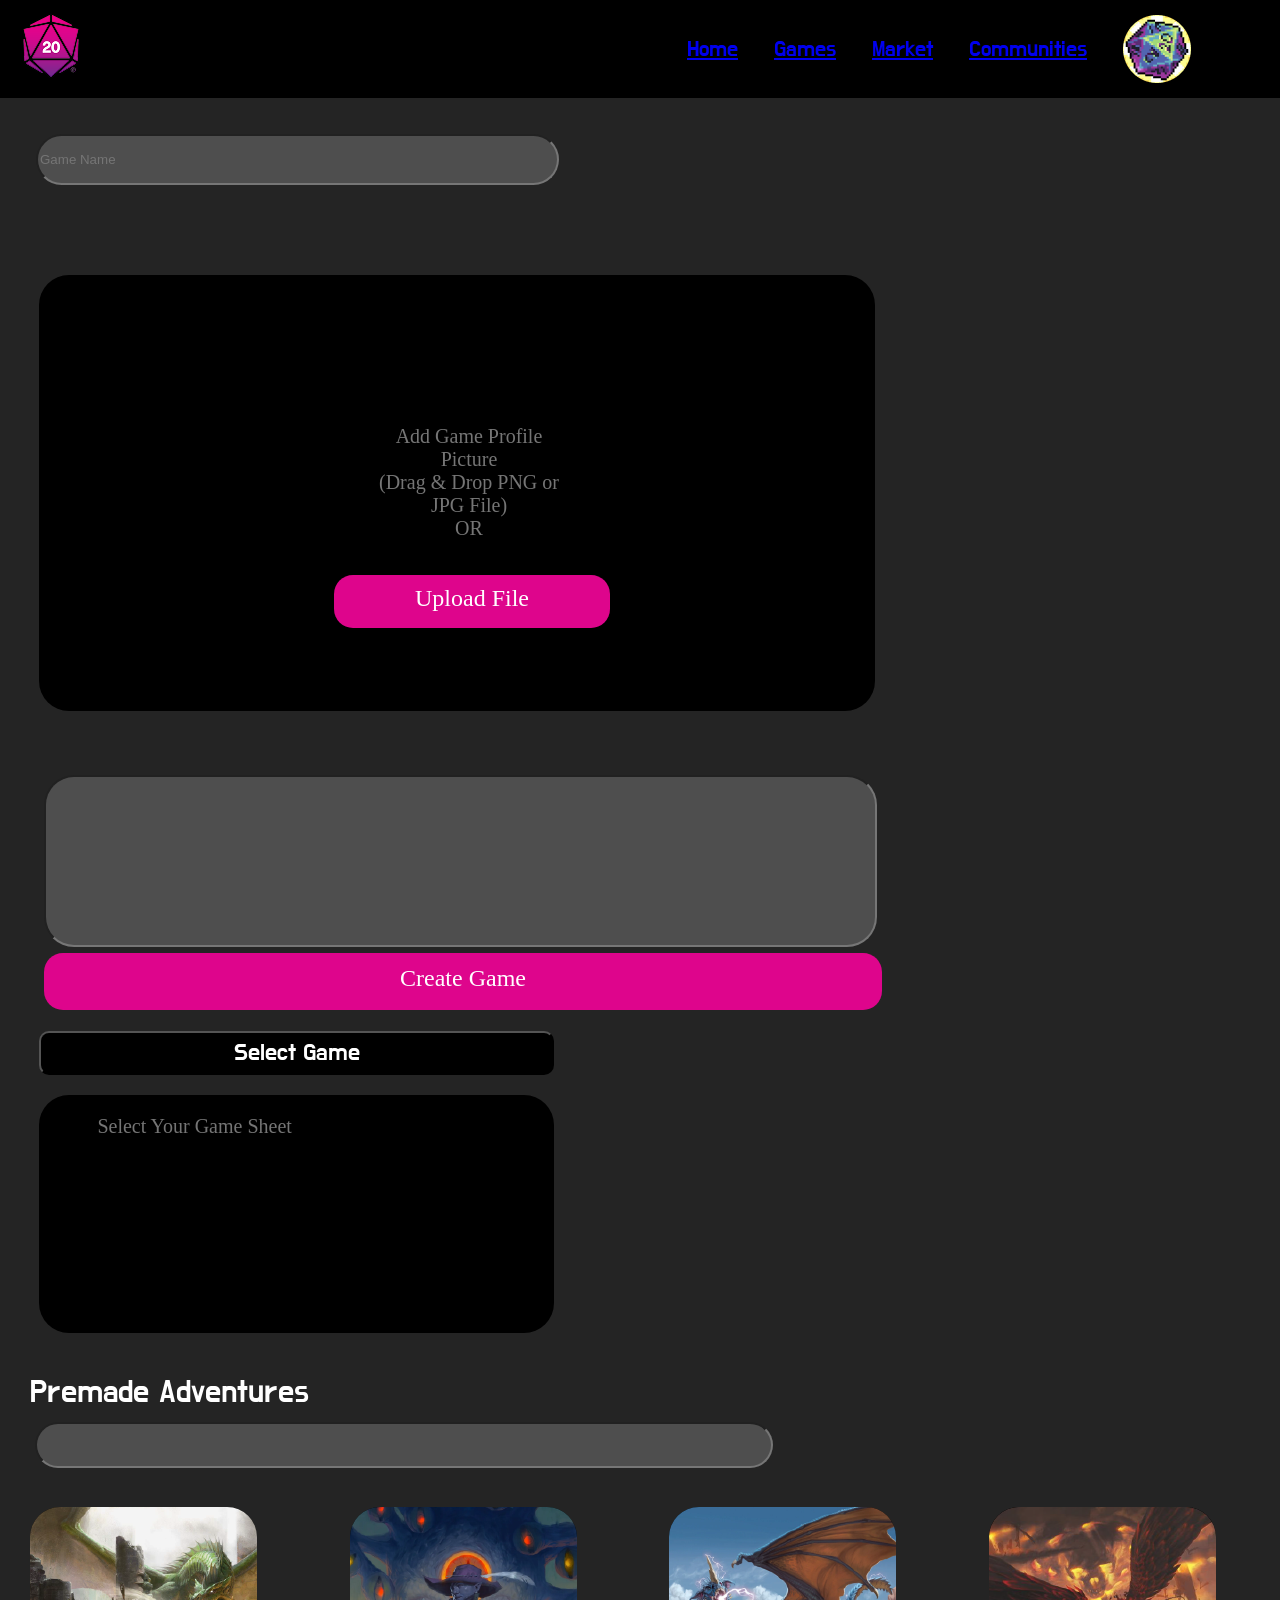
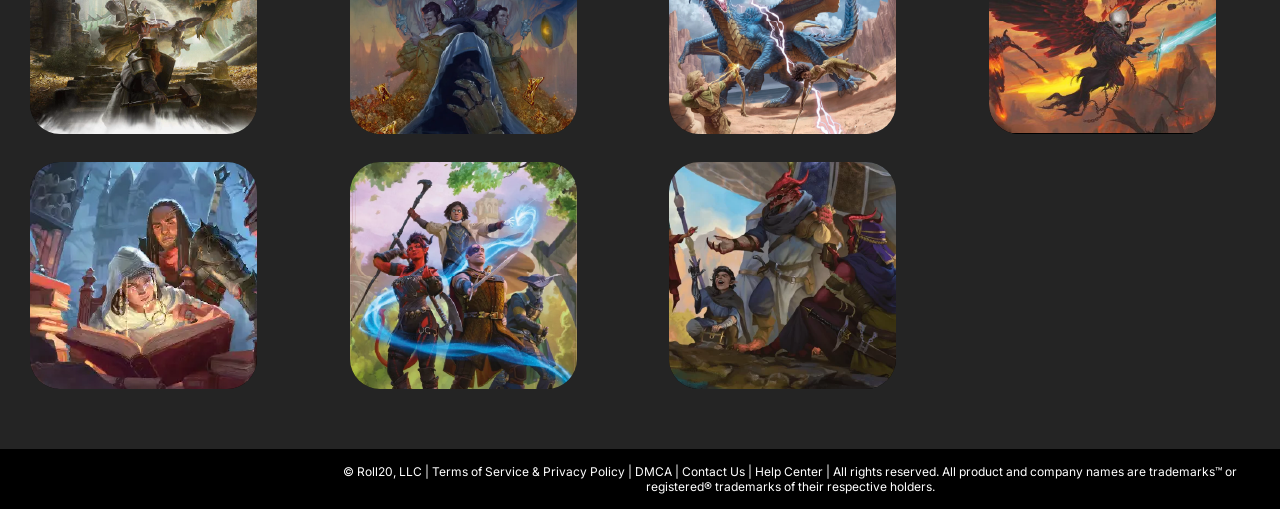
==== commit bd26c92d: "Update Games.html" ====
--- a/Games.html
+++ b/Games.html
@@ -23,7 +23,7 @@
   			<nav class="nav">
   				<a href="index.html"> Home </a>
   				<a href="Games.html"> Games</a>
-				<a href="Market.html"> Markets</a>
+				<a href="Market.html"> Market</a>
 				<a href="Communities.html"> Communities</a>
 				<img href="Profile.html" src="images/Profile2.png" class="hover" alt="Username">
   			</nav>
@@ -89,4 +89,4 @@
   		</div>
   	</footer>
 </body>
-</html>+</html>
--- a/style.css
+++ b/style.css
@@ -40,8 +40,7 @@
 .navbar h1 {
 	margin-bottom: -10px;
 	margin-top: -5px;
-
-}
+	}
 
 .webicon {
 	display: flex;
--- a/stylegame.css
+++ b/stylegame.css
@@ -5,7 +5,7 @@
 	border-radius: 30px;
 	width: 515px;
 	height: 45px;
-}
+	}
 
 .search input[type=text] {
 	float: left;
@@ -13,14 +13,14 @@
 	font-size: 36px;
 	font-family: Inter;
 
-}
+	}
 
 .dropdown {
 	position: relative;
 	display: inline-block;
 	border-radius: 10px;
 	margin-left: 39px;
-}
+	}
 
 .dropbutton {
 	background-color: #000000;
@@ -32,7 +32,7 @@
 	padding: 5px;
 	margin-top: 10px;
 	margin-right: 200px;
-}
+	}
 
 .dropdown-content {
 	display: none;
@@ -40,7 +40,7 @@
 	background-color: #000000;
 	min-width: 360px;
 	z-index: 1;
-}
+	}
 
 .dropdown-content a {
 	float: left;
@@ -49,11 +49,11 @@
 	font-family: Inter;
 	color: white;
 	display: flex;
-}
+	}
 
 .dropbutton:hover .dropdown-content {
 	display: block;
-}
+	}
 
 .PictureBox {
 	display: flex;
@@ -65,7 +65,7 @@
 	margin-left: 100px;
 	margin-top: -100px;
 	margin-right: 50px;
-}
+	}
 
 .PictureBox p {
 	text-align: center;
@@ -75,7 +75,7 @@
 	margin-left: 330px;
 	margin-top: 150px;
 	width: 200px;
-}
+	}
 
 .uploadfilebutton {
 	width: 276px;
@@ -85,7 +85,7 @@
 	margin-left: -235px;
 	margin-top: 300px;
 	display: block;
-}
+	}
 
 .uploadfilebutton h3 {
 		text-align: center;
@@ -93,11 +93,11 @@
 	color: white;
 	font-size: 24px;
 	margin-top: 10px;
-}
+	}
 
 .uploadfilebutton:hover {
 	scale: 105%;
-}
+	}
 
 .gamesheet {
 	width: 515px;
@@ -108,14 +108,14 @@
 	border-radius: 30px;
 	margin-top: -200px;
 	margin-right: -200px;
-}
+	}
 
 .gamesheetbox {
 	display: block;
 	margin-top: 	50px;
 	width: 	64px;
 	height: 64px;
-}
+	}
 
 .gamesheet	h3 {
 	text-align: left;
@@ -125,7 +125,7 @@
 	margin-top: 20px;
 	width: 	500px;
 
-}
+	}
 .gamesheet	p {
 	text-align: left;
 	font-family: Sansation;
@@ -133,7 +133,7 @@
 	font-size: 16px;
 
 
-}
+	}
 
 
 .search2 {
@@ -145,7 +145,7 @@
 	border-radius: 30px;
 	width: 825px;
 	height: 166px;
-}
+	}
 
 .search2 input[type=text] {
 	float: left;
@@ -153,7 +153,7 @@
 	font-size: 36px;
 	font-family: Inter;
 
-}
+	}
 
 .creategame {
 		width: 838px;
@@ -163,7 +163,7 @@
 	display: block;
 	margin-left: 890px;
 	margin-top: -30px;
-}
+	}
 
 .creategame h3 {
 		text-align: center;
@@ -171,16 +171,16 @@
 	color: white;
 	font-size: 24px;
 	padding-top: 12px;
-}
+	}
 
 .creategame:hover {
 	scale: 105%;
-}
+	}
 
 .Premade {
 		padding: 39px 0 60px;
 	margin-left: 30px;
-}
+	}
 
 .search3 {
 	overflow: hidden;
@@ -191,7 +191,7 @@
 	margin-top: -100px;
 	padding-top: -100px;
 	margin-left: 890px;
-}
+	}
 
 .search3 input[type=text] {
 	float: left;
@@ -199,21 +199,25 @@
 	font-size: 36px;
 	font-family: Inter;
 
-}
+	}
 
 .PremadeGrid {
 	display: grid;
     grid-template-columns: repeat(7, 1fr);
     gap: 28px;
     padding-top: 39px;
-}
+	}
 
 .PremadeIcon {
 	height: 227px;
 	width: 227px;
 	border-radius: 30px;
 	background: black;
-}
+	}
+
+.PremadeIcon:hover {
+	scale: 105%
+	}
 
 @media (max-width: 510px) {
 	.search {
@@ -583,4 +587,4 @@
 		margin-right: 	15PX;
 	}
 	
-}+}
